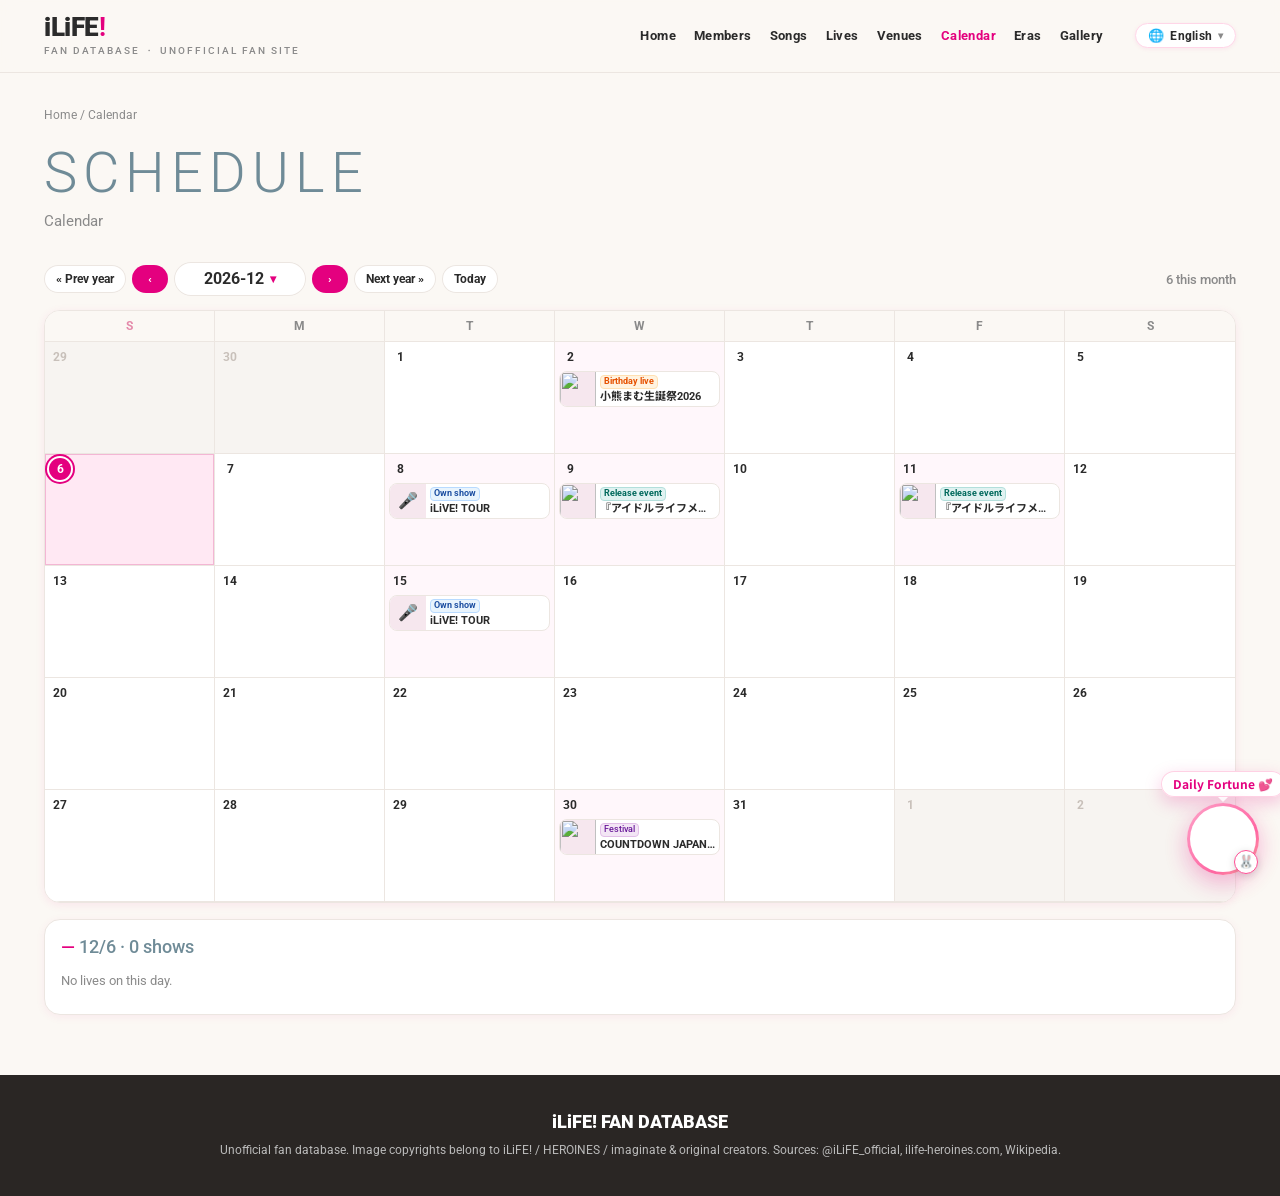
==== calendar.html @ 8546ffe9 "docs(053): 补 10 月下旬公演时间并暂存官方图 依据 @iLiFE_official 与主办方帖、TicketDive 售票页，把札幌巡演改成 iLiVE! TOUR SAPPORO（13" ====
<!doctype html><html lang=zh-Hans><meta charset=utf-8><meta name=viewport content='width=device-width'><title>iLiFE! 应援资料库</title><link rel=stylesheet href="style.css?v=d113d8d9"><body data-page=calendar><header></header><main id=main>加载中…</main><script src="app.js?v=d113d8d9"></script>
---- style.css ----
@import url('https://fonts.googleapis.com/css2?family=Zen+Maru+Gothic:wght@400;500;700;900&family=Roboto:wght@300;400;700;900&family=Noto+Sans+SC:wght@400;500;700&display=swap');
:root{--pink:#e4007f;--ink:#2b2b2b;--sub:#8a8a8a;--line:#ece6e1;--bg:#fbf8f4;--ph:#f6e7ee}
*{box-sizing:border-box}body{margin:0;background:var(--bg);color:var(--ink);font-family:Roboto,"Noto Sans SC","PingFang SC",sans-serif;font-size:15px;line-height:1.7}
a{color:inherit;text-decoration:none}a:hover{color:var(--pink)}
header{position:sticky;top:0;z-index:50;background:rgba(251,248,244,.92);backdrop-filter:blur(8px);border-bottom:1px solid var(--line)}
.hd{max-width:1240px;margin:auto;display:flex;align-items:center;gap:24px;padding:14px 24px}
.logo{font:900 26px/1 Roboto;letter-spacing:-.5px}.logo b{color:var(--pink)}.logo small{display:block;font:500 10px Roboto;letter-spacing:2px;color:var(--sub);margin-top:4px}
nav{display:flex;gap:18px;margin-left:auto;align-items:center;flex-wrap:wrap}nav a{font:700 13px Roboto,"Zen Maru Gothic","Noto Sans SC","PingFang SC",sans-serif;letter-spacing:.03em;color:var(--ink);line-height:1.2;transition:color .15s ease}nav a span{display:none}
nav a.on{color:var(--pink)}#burger{display:none;margin-left:auto;background:none;border:0;font-size:24px;color:var(--ink)}
.lang-dd{position:relative;flex:none;display:inline-block;user-select:none;margin-left:8px}
.lang-dd-btn{display:inline-flex;align-items:center;gap:6px;background:#fff;border:1px solid #ffd6e8;border-radius:999px;padding:5px 12px;font:700 12px Roboto,"Zen Maru Gothic",sans-serif;color:var(--ink);cursor:pointer;line-height:1;margin:0;box-shadow:0 1px 4px rgba(228,0,127,.08);transition:all .2s cubic-bezier(.34,1.56,.64,1)}
.lang-dd-btn:hover,.lang-dd.open .lang-dd-btn{border-color:var(--pink);color:var(--pink);background:#fff0f6;box-shadow:0 2px 8px rgba(228,0,127,.16)}
.lang-dd-globe{font-size:13px;line-height:1}
.lang-dd-cur{letter-spacing:.02em}
.lang-dd-arrow{font-size:10px;color:var(--sub);transition:transform .2s ease;display:inline-block}
.lang-dd.open .lang-dd-arrow{transform:rotate(180deg);color:var(--pink)}
.lang-dd-menu{position:absolute;top:calc(100% + 6px);right:0;min-width:140px;background:#fff;border:1px solid #ffd6e8;border-radius:14px;padding:5px;box-shadow:0 8px 24px rgba(228,0,127,.14),0 2px 6px rgba(0,0,0,.04);z-index:100;display:none;flex-direction:column;gap:2px}
.lang-dd.open .lang-dd-menu{display:flex;animation:ddSlideIn .18s cubic-bezier(.34,1.56,.64,1) forwards}
@keyframes ddSlideIn{from{opacity:0;transform:translateY(-4px) scale(.96)}to{opacity:1;transform:translateY(0) scale(1)}}
.lang-dd-item{display:flex;align-items:center;gap:8px;width:100%;padding:8px 10px;border:0;background:none;border-radius:9px;color:var(--ink);font:500 12.5px Roboto,"Zen Maru Gothic",sans-serif;cursor:pointer;margin:0;text-align:left;line-height:1.2;transition:all .15s ease}
.lang-dd-item:hover{background:#fff0f6;color:var(--pink)}
.lang-dd-item.on{background:#ffe6f2;color:var(--pink);font-weight:700}
.lang-dd-flag{font-size:14px;line-height:1}
.lang-dd-name{flex:1}
.lang-dd-check{font-size:11px;color:var(--pink);opacity:0;font-weight:900}
.lang-dd-item.on .lang-dd-check{opacity:1}
.pill,button{display:inline-block;border:0;border-radius:999px;background:var(--pink);color:#fff;padding:7px 18px;font:700 12px Roboto,"Noto Sans SC";cursor:pointer;margin:3px}
.pill.off,button.off{background:#fff;color:var(--ink);box-shadow:inset 0 0 0 1px var(--line)}
main{max-width:1240px;margin:auto;padding:24px 24px 60px}
.crumb{font-size:12px;color:var(--sub);margin:8px 0 18px}
h1.ttl{font:300 56px/1.1 Roboto;letter-spacing:6px;color:#6f8b97;margin:10px 0 4px;text-transform:uppercase}h1.ttl+p.sub{margin:0 0 28px;color:var(--sub)}
h2{font:500 26px Roboto,"Noto Sans SC";color:#6f8b97;margin:44px 0 16px}h2:before{content:"— ";color:var(--pink)}
h3{font-size:17px;margin:26px 0 10px}h4{margin:18px 0 8px;font-size:15px}
.hero{position:relative;overflow:hidden;border-radius:4px;margin:-24px -24px 0}.hero .bg{position:absolute;inset:-40px;background-size:cover;background-position:center;filter:blur(28px) brightness(1.05);opacity:.8}
.hero img{position:relative;display:block;max-height:640px;width:auto;max-width:100%;margin:auto;cursor:zoom-in}
.stats{display:grid;grid-template-columns:repeat(4,1fr);gap:16px;margin-top:28px}.stat{background:#fff;border:1px solid var(--line);padding:18px;text-align:center}.stat b{display:block;font:300 36px Roboto;color:var(--pink)}
.mgrid{display:grid;grid-template-columns:repeat(4,1fr);gap:40px 28px}.mcard .ph{background:var(--ph);overflow:hidden}.mcard .ph img{display:block;width:100%;height:auto;transition:transform .4s}.mcard:hover img{transform:scale(1.04)}
.mcard .bar{height:4px}.mcard .nm{margin-top:10px;font-weight:700;font-size:16px}.mcard .kn{font-size:12px;color:var(--sub)}
.mcard.ex .ph{filter:grayscale(.3)}
.dot{display:inline-block;width:11px;height:11px;border-radius:50%;margin-right:7px;vertical-align:1px;box-shadow:0 0 0 1px #0002}
.box{background:#fff;border:1px solid var(--line);padding:6px 22px;margin:18px 0}
.box.tbl-wrap{overflow-x:auto;-webkit-overflow-scrolling:touch;padding:6px 16px}
.box.tbl-wrap table th,.box.tbl-wrap table td{white-space:nowrap}
.box.tbl-wrap table td.title-cell{white-space:normal;min-width:180px;max-width:380px}
.sub-note{font-size:11px;color:var(--sub);margin-top:2px;white-space:normal;font-weight:400;overflow-wrap:anywhere}
.live-tag{display:inline-block;padding:1px 6px;border-radius:4px;font-size:11px;background:#f3f3f3;color:#555;border:1px solid var(--line);vertical-align:middle;font-style:normal;font-weight:500}
.live-tag.oneman{background:var(--ph);color:var(--pink);border-color:#ffccd5;font-weight:700}
.live-tag.sponsor{background:#e8f4fd;color:#1e50a2;border-color:#b8daff;font-weight:700}
.live-tag.bday{background:#fff3e0;color:#e65100;border-color:#ffe0b2;font-weight:700}
.live-tag.fes{background:#f3e5f5;color:#6a1b9a;border-color:#e1bee7}
.live-tag.release{background:#e0f2f1;color:#00695c;border-color:#b2dfdb;font-weight:700}
table{width:100%;border-collapse:collapse}td,th{border-bottom:1px solid var(--line);padding:11px 8px;text-align:left;font-size:14px}th{font-size:12px;color:var(--sub);font-weight:500}tr:last-child td{border:0}
td.d{font-family:Roboto;color:var(--sub);white-space:nowrap;width:120px}
dl.info{display:grid;grid-template-columns:140px 1fr;margin:0}dl.info dt,dl.info dd{margin:0;padding:10px 0;border-bottom:1px solid var(--line);font-size:14px}dl.info dt{color:var(--sub)}
.gal{display:grid;grid-template-columns:repeat(auto-fill,minmax(190px,1fr));gap:14px}.gi{background:#fff}.gi .ph{background:var(--ph) center/40px no-repeat;overflow:hidden;cursor:zoom-in}
.gi img{display:block;width:100%;height:auto}.gi small{display:block;padding:6px 8px 0;font-size:11px;color:var(--sub);line-height:1.5}.gi .tx{padding:2px 8px 8px;font-size:12px;height:3.2em;overflow:hidden}
.filters{margin:6px 0}.filters .lb{font-size:12px;color:var(--sub);margin-right:6px}
.eranav{display:flex;gap:6px;flex-wrap:wrap}.era{border-left:4px solid var(--pink);padding-left:16px;margin-top:50px}.lineup a{display:inline-block;margin:3px 10px 3px 0;font-size:13px}
#lb{position:fixed;inset:0;background:rgba(20,16,18,.92);display:none;z-index:99;align-items:center;justify-content:center;flex-direction:column}#lb.on{display:flex}#lb img{max-width:92vw;max-height:82vh}#lb p{color:#ddd;font-size:13px;margin:10px}#lb p a{color:#ff8cc6}#lb .x{position:absolute;top:14px;right:22px;font-size:30px;color:#fff;cursor:pointer}#lb .pv,#lb .nx{position:absolute;top:50%;font-size:44px;color:#fff;cursor:pointer;padding:20px;user-select:none}#lb .pv{left:6px}#lb .nx{right:6px}
footer{background:#2a2624;color:#bbb;font-size:12px;padding:36px 24px;text-align:center}footer b{color:#fff;font:900 18px Roboto;display:block;margin-bottom:8px}
@media(max-width:760px){.hd{padding:10px 16px;gap:8px}#burger{display:block;margin:0;padding:4px 6px;background:none;color:var(--ink);font-size:22px;line-height:1}.lang-dd{margin-left:auto}nav{display:none;position:absolute;top:100%;left:0;right:0;background:var(--bg);flex-direction:column;padding:12px 24px;border-bottom:1px solid var(--line);gap:10px}nav.open{display:flex}nav a{font-size:14px;padding:4px 0}nav a span{display:none}
.mgrid{grid-template-columns:repeat(2,1fr);gap:24px 14px}.stats{grid-template-columns:repeat(2,1fr)}.gal{grid-template-columns:repeat(2,1fr);gap:8px}h1.ttl{font-size:36px;letter-spacing:3px}dl.info{grid-template-columns:100px 1fr}main{padding:16px}.hero{margin:-16px -16px 0}}

.tlwrap{overflow-x:auto;background:#fff;border:1px solid var(--line);-webkit-overflow-scrolling:touch}.tl{min-width:1100px;position:relative}
.tr{display:flex;height:26px;align-items:center}.tr:nth-child(even):not(.th){background:#fcf9f7}.tn{flex:0 0 150px;position:sticky;left:0;z-index:3;background:inherit;background-color:#fff;padding:0 10px;font-size:13px;white-space:nowrap;overflow:hidden;height:100%;display:flex;align-items:center;border-right:1px solid var(--line)}.tn em{font-style:normal;font-size:10px;color:var(--sub);margin-left:5px;border:1px solid var(--line);border-radius:8px;padding:0 5px}
.tt{position:relative;flex:1;height:100%}.tt i{position:absolute;top:0;bottom:0;width:0}.yl{border-left:1px solid #e6dfd9}.el{border-left:1px dotted #e9b7d1}.ml{border-left:1px dashed var(--pink);opacity:.45}.today{border-left:2px solid #e8382f}
.th{height:40px;border-bottom:1px solid var(--line)}.th b{position:absolute;bottom:4px;font:700 12px Roboto;transform:translateX(4px)}.th .mk{position:absolute;top:3px;font-size:10px;color:var(--pink);white-space:nowrap;transform:translateX(-50%);max-width:140px;overflow:hidden;text-overflow:ellipsis}
.th.erarow{height:24px}.eb{position:absolute;top:4px;height:16px;font:700 10px/16px Roboto;text-align:center;color:#6f8b97;background:#eef3f5;border-right:1px solid #fff;overflow:hidden}.eb:nth-child(even){background:#f8eef3}
.seg{position:absolute;top:6px;height:14px;border-radius:7px;box-shadow:inset 0 0 0 1px #0001;transition:transform .15s}.seg:hover{transform:scaleY(1.35)}.seg.light{box-shadow:inset 0 0 0 1.5px #9a9a9a}
.seg.n{background:repeating-linear-gradient(45deg,#bbb 0 4px,#d9d9d9 4px 8px)}.seg.s{background:#fff;box-shadow:inset 0 0 0 2px #b9a3ad;border:0}
.legend{display:flex;flex-wrap:wrap;gap:16px;font-size:12px;color:var(--sub);margin-top:12px}.sw{display:inline-block;width:22px;height:10px;border-radius:5px;vertical-align:-1px;margin-right:6px}.sw.r{background:linear-gradient(90deg,#e60033,#1e50a2,#3eb370)}.sw.n{background:repeating-linear-gradient(45deg,#bbb 0 4px,#d9d9d9 4px 8px)}.sw.s{box-shadow:inset 0 0 0 2px #b9a3ad}.sw.mkl{width:0;height:12px;border-left:1px dashed var(--pink);border-radius:0}.sw.tdl{width:0;height:12px;border-left:2px solid #e8382f;border-radius:0}
#tip{position:absolute;display:none;z-index:60;background:#fff;border:1px solid var(--line);box-shadow:0 6px 24px #0002;padding:8px;gap:10px;font-size:12px;width:240px;pointer-events:none}#tip img{width:72px;height:96px;object-fit:cover;background:var(--ph)}
@media(max-width:760px){.tn{flex-basis:96px;font-size:11px;padding:0 6px}.tl{min-width:900px}}

#cur{position:absolute;top:0;bottom:0;width:0;border-left:2px solid var(--ink);z-index:5;pointer-events:none}
#cur .hl{position:absolute;top:2px;left:0;transform:translateX(-50%);background:var(--ink);color:#fff;font:700 11px/1.3 Roboto;padding:4px 10px;border-radius:999px;white-space:nowrap;pointer-events:auto;cursor:ew-resize;touch-action:none;text-align:center;box-shadow:0 2px 8px #0003}
#cur .hl small{display:block;font:400 10px "Noto Sans SC";opacity:.8}#cur.drag .hl{background:var(--pink)}
.tr.th .tt{cursor:pointer}.tag{font-style:normal;font-size:10px;font-weight:400;color:var(--sub);margin-left:6px;border:1px solid var(--line);border-radius:8px;padding:0 6px}
#onpanel .mcard{transition:opacity .2s}

#stk{position:sticky;top:61px;z-index:40;background:rgba(251,248,244,.97);backdrop-filter:blur(6px);border:1px solid var(--line);padding:8px 14px 10px;margin:0 0 18px;box-shadow:0 6px 18px #0000000d}
.stkhd{display:flex;align-items:center;gap:10px}#onh{font:500 15px Roboto,"Noto Sans SC";color:#6f8b97}#onh span{color:var(--pink);font-weight:700}#onh a{color:var(--pink)}.stkhd .sm{margin-left:auto;padding:3px 12px;font-size:11px}
#stk.min #stkb{display:none}
#sl{padding:34px 10px 2px}.sltrack{position:relative;height:8px;border-radius:4px;background:#eee;cursor:pointer;touch-action:none}.sle{position:absolute;top:0;bottom:0}.sle:first-child{border-radius:4px 0 0 4px}
.sly{position:absolute;top:11px;font:700 10px Roboto;color:var(--sub);transform:translateX(-50%)}.sly:before{content:"";position:absolute;left:50%;top:-11px;height:8px;border-left:1px solid #fff}
#slh{position:absolute;top:50%;width:18px;height:18px;margin:-9px 0 0 -9px;border-radius:50%;background:#fff;box-shadow:0 0 0 3px var(--ink),0 2px 6px #0004;cursor:ew-resize;touch-action:none;z-index:2}#slh.drag{box-shadow:0 0 0 3px var(--pink),0 2px 6px #0004}
#slh span{position:absolute;bottom:24px;left:50%;transform:translateX(-50%);background:var(--ink);color:#fff;font:700 11px/1.25 Roboto;padding:3px 9px;border-radius:999px;white-space:nowrap;text-align:center;pointer-events:none}#slh span small{display:block;font:400 9px "Noto Sans SC";opacity:.85}#slh.drag span{background:var(--pink)}
.eps{margin:16px 0 6px;white-space:nowrap;overflow-x:auto;scrollbar-width:thin}.eps button{padding:4px 11px;font-size:11px}
#onpanel{display:flex;gap:10px;overflow-x:auto;padding-bottom:4px;scrollbar-width:thin}.sc{flex:0 0 92px;position:relative}.sc .ph{background:var(--ph);overflow:hidden}.sc img{display:block;width:100%;height:auto}.sc .bar{height:3px}.sc .nm{font-size:11px;font-weight:700;margin-top:3px;white-space:nowrap;overflow:hidden;text-overflow:ellipsis}.sc .tag{position:absolute;top:4px;left:4px;background:#fffd;margin:0}
@media(max-width:760px){#stk{top:57px;padding:6px 10px 8px;margin:0 -6px 14px}.sc{flex-basis:64px}.sc .nm{font-size:10px}#sl{padding-top:30px}.eps{margin:12px 0 4px}#onh{font-size:13px}}

.stkhd .sm{white-space:nowrap;flex:none}#onh{min-width:0}@media(max-width:760px){#onh{font-size:12px;line-height:1.35}}
@media(max-width:760px){#sl{padding-top:40px}}
.colctl{display:flex;flex-wrap:wrap;align-items:center;gap:4px}.colctl button{min-width:30px;padding:3px 9px;font-size:12px}
body.cols-on .mgrid,body.cols-on .gal{grid-template-columns:repeat(var(--cols),1fr)!important}
body.cols-on.cols-tight .gal{gap:6px}
.stkhd{display:flex;align-items:center;gap:8px;flex-wrap:wrap}.stkhd .colctl.pnl{margin:0 0 0 auto}
body.pcols-on #onpanel{display:grid;grid-template-columns:repeat(var(--pcols),minmax(0,1fr));overflow:visible;max-height:none}body.pcols-on .sc{flex:none}

@media(max-width:760px){.colctl button{min-width:26px;padding:2px 7px}}

.stkhd .colctl.pnl{margin-bottom:8px}#sl{margin-top:6px}

/* row-first uniform slots: slot ratio = tallest image in grid; images contained, never cropped */
.gal,.mgrid,#onpanel{--sr:1.333}
.gi .ph,.mcard .ph,.sc .ph{aspect-ratio:1/var(--sr);background:#fbf3f7;display:flex;align-items:center;justify-content:center}
.gi .ph img,.mcard .ph img,.sc .ph img{width:100%!important;height:100%!important;object-fit:contain;aspect-ratio:auto!important}
.mcard:hover img{transform:none}
body.pcols-on #onpanel{display:grid;grid-template-columns:repeat(var(--pcols),minmax(0,1fr));overflow:visible}body.pcols-on .sc{flex:none}
#onpanel.unstuck{margin:0 0 16px;padding:10px;background:#fff;border:1px solid var(--line)}
.hero img{height:auto;width:auto;max-height:640px;object-fit:contain;aspect-ratio:auto!important}

.src{font-size:11px;margin-left:4px;color:var(--pink)}.unk{color:var(--sub);font-size:12px}dl.info .dot{display:inline-block;width:10px;height:10px;border-radius:50%;margin-right:4px;vertical-align:middle}
/* songs grid & detail */
body[data-page=songs] h1.ttl,body[data-page=lives] h1.ttl{font:900 34px/1 Roboto;margin:6px 0 2px;color:var(--pink);letter-spacing:normal}
body[data-page=songs] .sub,body[data-page=lives] .sub{color:var(--sub);margin:0 0 6px;font-size:13px}
body[data-page=songs] .filters,body[data-page=lives] .filters{margin:8px 0 16px}
body[data-page=songs] .filters button,body[data-page=lives] .filters button{padding:5px 12px;font-size:12px}

.grid{display:grid;grid-template-columns:repeat(auto-fill,minmax(190px,1fr));gap:14px}
.card{background:#fff;border-radius:16px;overflow:hidden;box-shadow:0 2px 10px #e4007f14;cursor:pointer;transition:.15s;display:flex;flex-direction:column;color:inherit}
.card:hover{transform:translateY(-3px);box-shadow:0 6px 18px #e4007f2a}
.cv{height:150px;background:var(--ph);display:flex;align-items:center;justify-content:center;position:relative}
body[data-page=songs] .cv{height:auto;aspect-ratio:1/1}
body[data-page=songs] .cv img{width:100%;height:100%;object-fit:cover}
.cv img{max-width:100%;max-height:100%;object-fit:contain}
.cv img.vtimg{width:100%;height:100%;object-fit:cover}
.badge{position:absolute;right:8px;top:8px;background:var(--pink);color:#fff;font-size:11px;font-weight:700;border-radius:999px;padding:1px 8px}
.bd{padding:10px 12px;height:96px;overflow:hidden}
.bd b{display:block;font-size:14px;line-height:1.35;white-space:nowrap;overflow:hidden;text-overflow:ellipsis}
.bd .k{font-size:11px;color:var(--sub);white-space:nowrap;overflow:hidden;text-overflow:ellipsis}
.bd .m{font-size:11px;color:#6f8b97;margin-top:4px;white-space:nowrap;overflow:hidden;text-overflow:ellipsis}
.noimg{font-size:30px;color:#e9b7cf}
.songph{width:100%;height:100%;display:flex;flex-direction:column;align-items:center;justify-content:center;gap:6px;padding:14px;text-align:center;background:linear-gradient(135deg,#ffd9ec 0%,#ffa9d6 55%,#ff8bc6 100%);color:#fff}
.songph b{font-size:15px;line-height:1.35;letter-spacing:.3px;text-shadow:0 1px 3px #d6006e4d}
.songph small{font-size:10px;letter-spacing:.5px;opacity:.9}


.back{display:inline-block;margin-bottom:12px;font-size:13px;color:var(--pink)}
.back:hover{text-decoration:underline}
.dt-top{display:flex;gap:24px;align-items:flex-start;flex-wrap:wrap}
.dt-cv{width:190px;flex:none;border-radius:14px;overflow:hidden;background:var(--ph);box-shadow:0 4px 16px #e4007f26}
.dt-cv img{display:block;width:100%;height:auto}
.dt-cv .songph{aspect-ratio:1/1}
.dt-info{flex:1;min-width:240px}
@media(max-width:760px){.dt-cv{width:120px;border-radius:10px}.dt-top{gap:14px}}
.dt{max-width:980px}
.dt h2::before,.dt h3::before{display:none!important;content:none!important}
.dt h2{color:var(--ink)!important;padding:0!important;border:0!important;background:none!important;margin:0;font-size:24px;line-height:1.3}
.dt .kana{color:var(--sub);font-size:13px}
.dt .meta{display:grid;grid-template-columns:auto 1fr;gap:2px 14px;font-size:13px;margin:12px 0}
.dt .meta dt{color:var(--sub)}
.dt .meta dd{margin:0;font-weight:700}
.dt .note{font-size:13px;background:#fff;border-left:3px solid var(--pink);padding:8px 12px;border-radius:6px;margin:10px 0;overflow-wrap:anywhere;word-break:break-word}
.dt .note a{word-break:break-all}
.dt .src{font-size:12px;color:var(--pink)}
.dt .sec{font-size:15px;margin:22px 0 10px;border-bottom:2px dashed #f3c6dc;padding-bottom:4px}
.cos{background:#fff;border-radius:14px;padding:12px;margin-bottom:12px;box-shadow:0 2px 8px #e4007f12}
.cos-hd{display:flex;gap:8px;align-items:center;flex-wrap:wrap;margin-bottom:8px}
.cos-hd .tag{margin:0}
.cos-hd small{color:var(--sub);font-size:12px}
.cos-note{font-size:12px;color:var(--sub);margin:0 0 8px;overflow-wrap:anywhere}
.vidlist{display:grid;gap:8px}
.vid{display:grid;grid-template-columns:132px 1fr;gap:10px;align-items:center;background:#fff;border-radius:12px;padding:8px;box-shadow:0 2px 8px #e4007f12;color:inherit;transition:.15s}
.vid:hover{box-shadow:0 4px 14px #e4007f2e;transform:translateY(-1px)}
.vt{display:block;aspect-ratio:16/9;border-radius:8px;overflow:hidden;background:var(--ph)}
.vt img{display:block;width:100%;height:100%;object-fit:cover}
.vb{display:flex;flex-direction:column;gap:2px;min-width:0}
.vidpane[hidden]{display:none}
.nonote{font-size:12px;color:var(--sub);margin:6px 0 8px}
.vb .tag{margin-left:6px;background:var(--ph);color:var(--pink);font-size:10px;font-weight:700;padding:0 6px;border-radius:999px;vertical-align:1px;font-style:normal}
.vb b{font-size:11px;font-weight:700;color:var(--pink)}
.vtl{font-size:13px;font-weight:700;line-height:1.35;display:-webkit-box;-webkit-line-clamp:2;-webkit-box-orient:vertical;overflow:hidden}
.vdt{font-size:11px;color:var(--sub)}
.photos{display:grid;grid-template-columns:repeat(auto-fill,minmax(220px,1fr));gap:8px}
.photos .ph{display:flex;align-items:center;justify-content:center;background:var(--ph);border-radius:10px;aspect-ratio:1;overflow:hidden;cursor:zoom-in}
.photos .ph img{max-width:100%;max-height:100%;width:auto;height:auto;object-fit:contain}
.photos.wide .ph{aspect-ratio:16/9}
.none{color:var(--sub);font-size:13px}
body.cols-on .photos{grid-template-columns:repeat(var(--cols),1fr)!important}

.bd .tag,.dt .tag{display:inline-block;background:var(--ph);color:var(--pink);font-size:11px;font-weight:700;padding:1px 8px;border-radius:999px;margin-left:6px;vertical-align:middle;border:0}

.setlist{background:#fff;border-radius:10px;padding:12px 16px;font:13px/1.6 monospace;white-space:pre-wrap;box-shadow:0 2px 8px #e4007f12}

@media(max-width:760px){
  body[data-page=songs] h1.ttl,body[data-page=lives] h1.ttl{font-size:26px}
  .grid{grid-template-columns:repeat(2,minmax(0,1fr));gap:10px}
  .cv{height:110px}
  .photos{grid-template-columns:1fr 1fr}
  .vid{grid-template-columns:104px 1fr;gap:8px}
  .vtl{font-size:12px}
}

/* SCHEDULE month grid */
.calbar{display:flex;align-items:center;gap:10px 14px;flex-wrap:wrap;margin:0 0 14px}
.calnavs{display:flex;align-items:center;gap:6px;flex-wrap:wrap}
.calbar .pill{margin:0;min-width:36px;text-align:center;padding:7px 12px;white-space:nowrap}
.calbar .ynav.dis{opacity:.38;cursor:default;pointer-events:none}
.calmeta{margin-left:auto;font:500 13px Roboto,"Noto Sans SC";color:var(--sub)}
.ym{position:relative;display:inline-flex;align-items:center;justify-content:center;gap:6px;min-width:132px;height:34px;padding:0 14px;border-radius:999px;background:#fff;box-shadow:inset 0 0 0 1px var(--line);font:700 16px/1 Roboto,"Noto Sans SC";color:var(--ink);cursor:pointer}
.ym span{pointer-events:none}
.ym i{pointer-events:none;color:var(--pink);font-style:normal;font-size:12px}
.ym input{position:absolute;inset:0;width:100%;height:100%;margin:0;opacity:0;cursor:pointer;border:0;padding:0;font-size:16px}
.ym input::-webkit-calendar-picker-indicator{position:absolute;inset:0;width:100%;height:100%;margin:0;padding:0;cursor:pointer;background:transparent}
.ym:focus-within{box-shadow:inset 0 0 0 2px var(--pink)}
.cal{display:grid;grid-template-columns:repeat(7,minmax(0,1fr));background:#fff;border:1px solid var(--line);border-radius:16px;overflow:hidden;box-shadow:0 2px 10px #e4007f14}
.cal .wd{min-height:0;text-align:center;padding:8px 0;font:700 12px Roboto,"Noto Sans SC";color:var(--sub);background:#fbf8f4;border-bottom:1px solid var(--line);border-right:1px solid var(--line)}
.cal .wd:nth-child(7n){border-right:0}
.cal .wd.sun{color:#e48aaa}
.cal .day{min-width:0;height:112px;padding:4px;display:flex;flex-direction:column;gap:3px;border-bottom:1px solid var(--line);border-right:1px solid var(--line);background:#fff;cursor:pointer;overflow:hidden}
.cal .day:nth-child(7n){border-right:0}
.cal .day.out{background:#f7f4f1;cursor:default}
.cal .day.out .dn{color:#c8c0ba}
.cal .day.ev{background:#fff7fb}
.cal .day.sel{background:#ffe8f3;box-shadow:inset 0 0 0 1px #f3b6d4}
.cal .dn{flex:none;width:22px;height:22px;display:inline-flex;align-items:center;justify-content:center;border-radius:50%;font:700 12px/1 Roboto;color:var(--ink)}
.cal .day.is-today .dn{background:var(--pink);color:#fff}
.cal .day.sel:not(.is-today) .dn{box-shadow:0 0 0 2px var(--pink)}
.cal .day.sel.is-today .dn{box-shadow:0 0 0 2px #fff,0 0 0 4px var(--pink)}
.cal .day:focus{outline:2px solid var(--pink);outline-offset:-2px}
.cevs{display:flex;flex-direction:column;gap:3px;min-width:0}
.cdots{display:none}
.cev{display:flex;align-items:center;gap:4px;height:36px;min-width:0;border-radius:8px;background:#fff;border:1px solid var(--line);overflow:hidden;color:inherit}
.cev:hover{color:inherit;border-color:#f3b6d4}
.cev:hover b{color:var(--pink)}
.cth{width:36px;height:36px;flex:none;background:var(--ph);display:flex;align-items:center;justify-content:center;overflow:hidden}
.cth img{width:100%;height:100%;object-fit:cover;display:block}
.cth .cph{font-size:16px;color:#e9b7cf;line-height:1}
.ct{min-width:0;flex:1;display:flex;flex-direction:column;justify-content:center;gap:1px;padding-right:4px}
.ct .live-tag{font-size:9px;line-height:1.3;padding:0 3px;max-width:100%;overflow:hidden;text-overflow:ellipsis;white-space:nowrap;align-self:flex-start}
.ct b{display:block;min-width:0;font-size:11px;font-weight:700;line-height:1.25;color:var(--ink);white-space:nowrap;overflow:hidden;text-overflow:ellipsis}
.cal .cmore{display:flex;align-items:center;height:36px;margin:0;padding:0 8px;border-radius:8px;background:#fff;color:var(--pink);box-shadow:inset 0 0 0 1px var(--line);font:700 12px Roboto}
.agenda{margin-top:16px;background:#fff;border:1px solid var(--line);border-radius:16px;padding:2px 16px 8px;box-shadow:0 2px 10px #e4007f10;scroll-margin-top:76px}
.agenda h2{font-size:18px;margin:14px 0 8px}
.arow{display:flex;gap:12px;align-items:center;padding:10px 0;border-top:1px solid var(--line);color:inherit}
.arow:hover{color:inherit}
.arow:hover b{color:var(--pink)}
.ath{width:56px;height:56px;flex:none;border-radius:10px;overflow:hidden;background:var(--ph);display:flex;align-items:center;justify-content:center}
.ath img{width:100%;height:100%;object-fit:cover;display:block}
.ath .cph{font-size:22px;color:#e9b7cf}
.at{min-width:0;flex:1}
.aline{display:flex;align-items:center;gap:6px;min-width:0}
.aline .live-tag{flex:none}
.aline b{min-width:0;font-size:15px;white-space:nowrap;overflow:hidden;text-overflow:ellipsis}
.arow small{display:block;margin-top:2px;color:var(--sub);font-size:12px;white-space:nowrap;overflow:hidden;text-overflow:ellipsis}
@media(max-width:760px){
 .calmeta{margin-left:0}
 .calbar .ynav{padding:6px 10px}
 .cal .day{height:62px;padding:3px 2px;gap:2px;cursor:pointer}
 .cal .dn{width:20px;height:20px;font-size:11px}
 .cal .day.sel.is-today .dn{box-shadow:0 0 0 1px #fff,0 0 0 3px var(--pink)}
 .cevs{display:none}
 .cdots{display:flex;align-items:center;gap:2px;min-width:0;flex-wrap:wrap}
 .mi{position:relative;width:16px;height:16px;flex:none;border-radius:3px;overflow:visible;background:var(--ph);display:inline-flex;align-items:center;justify-content:center;color:inherit}
 .mi:before{content:"";position:absolute;inset:-6px}
 .mi img{width:16px;height:16px;border-radius:3px;object-fit:cover;display:block}
 .mi.dot{border-radius:50%;background:#b9a3ad}
 .mi.dot.oneman{background:var(--pink)}
 .mi.dot.sponsor{background:#1e50a2}
 .mi.dot.bday{background:#e65100}
 .mi.dot.fes{background:#6a1b9a}
 .mi.dot.release{background:#00695c}
 .ccnt{font:700 10px Roboto;color:var(--sub);line-height:1}
 .agenda{padding:2px 12px 8px}
 .aline{flex-wrap:wrap}
 .aline b{white-space:normal;display:-webkit-box;-webkit-line-clamp:2;-webkit-box-orient:vertical;overflow-wrap:break-word}
 .ath{width:48px;height:48px}
}


* VENUE footprint map */
body[data-page=venues] main{padding-top:12px;padding-bottom:28px}
body[data-page=venues] h1.ttl{font:900 30px/1 Roboto;margin:0 0 2px;color:var(--pink);letter-spacing:normal}
body[data-page=venues] .sub{color:var(--sub);margin:0 0 8px;font-size:13px}
.vlayout{display:grid;grid-template-columns:minmax(0,1.5fr) minmax(260px,360px);gap:18px;align-items:start}
.vmap-card,.vpanel{min-width:0}
.vmap-card{background:linear-gradient(180deg,#fff 0%,#fff7f8 70%,#fff 100%);border:1px solid #f3e4ea;border-radius:24px;padding:14px 14px 8px;box-shadow:0 10px 32px #e4007f0e}
.vmap-hd{display:flex;align-items:baseline;gap:10px;padding:2px 8px 0}
.vmap-hd b{font:700 12px "Noto Sans SC";letter-spacing:.18em;color:var(--pink)}
.vmap-hd span{font-size:12px;color:var(--sub)}
.vsvg{display:block;width:min(100%,calc((100dvh - 300px) * var(--ar,.96)));max-width:100%;max-height:calc(100dvh - 300px);height:auto;margin:0 auto}
.vsea{fill:#fff8f7}
.vland{fill:#f4e6d4;stroke:#ead9c6;stroke-width:1;vector-effect:non-scaling-stroke}
.vstem{fill:none;stroke:#e7b4c8;stroke-width:1;vector-effect:non-scaling-stroke}
.vanchor{fill:#e4007f;opacity:.8}
.vpin .hit{fill:transparent}
.vpin .ring{fill:none;stroke:#e4007f;stroke-width:1.6;opacity:0;vector-effect:non-scaling-stroke}
.vpin .core{fill:#e4007f;stroke:#fff;stroke-width:1.6;vector-effect:non-scaling-stroke}
.vpin .vnum{fill:#fff;font:700 11px Roboto,sans-serif;text-anchor:middle;dominant-baseline:central;pointer-events:none}
.vpin.is-on .core{fill:#fff;stroke:#e4007f;stroke-width:2.4}
.vpin.is-on .vnum{fill:#e4007f}
.vpin.is-on .ring,.vpin.is-hot .ring,.vpin:focus-visible .ring{opacity:1}
.vpin.is-dim,.vlab.is-dim,.oki-link.is-dim{opacity:.38}
.vlab text{font:600 12px "Noto Sans SC","PingFang SC",sans-serif;fill:#5c534e}
.vlab.is-on text,.vlab.is-hot text{fill:#e4007f;font-weight:700}
.vtip-t{font:600 12px "Noto Sans SC",Roboto,sans-serif;fill:#5c534e}
#vtip{pointer-events:none}
.oki-box{fill:#fffdfb;stroke:#f0dde6;stroke-width:1}
.oki-link.is-on .oki-box{stroke:#e4007f;stroke-width:1.6}
.oki-t{font:600 11px "Noto Sans SC",sans-serif;fill:#c48aa6}
.oki-link.is-on .oki-t{fill:#e4007f}
.vnote{margin:0 8px 8px;font-size:11px;line-height:1.65;color:var(--sub)}
.vpanel{position:sticky;top:72px;max-height:calc(100vh - 88px);overflow:auto;background:#fff;border:1px solid var(--line);border-radius:24px;padding:14px 12px 12px;box-shadow:0 8px 24px #e4007f0c;scrollbar-width:thin;scroll-margin-top:72px}
.vpanel h2{margin:0 4px 2px;padding:0;font:700 18px/1.35 "Noto Sans SC",Roboto;color:var(--ink);overflow-wrap:anywhere}
.vpanel h2:before{content:none}
.vph{margin:0 4px 8px;font-size:12px;color:var(--sub);line-height:1.6}
.vsearch{display:block;width:100%;box-sizing:border-box;margin:0 0 8px;border:1px solid var(--line);background:#fbf8f4;border-radius:999px;padding:8px 14px;font:16px/1.4 "Noto Sans SC",Roboto,sans-serif;color:inherit}
.vsearch:focus{outline:none;border-color:#f3b6d4;box-shadow:0 0 0 3px #e4007f14}
.vsearch[hidden]{display:none}
a.vrow{position:relative;display:flex;align-items:center;gap:8px;width:100%;text-align:left;background:transparent;color:inherit;border-radius:12px;padding:7px 8px;margin:1px 0;overflow:hidden}
a.vrow:before{content:"";position:absolute;left:0;top:0;bottom:0;width:var(--w,0%);background:#fff1f6;border-radius:12px;z-index:0}
a.vrow>*{position:relative;z-index:1}
a.vrow:hover{color:inherit;background:#fff7fa}
a.vrow:hover .vn{color:var(--pink)}
a.vrow.on{background:#fde8f2;color:var(--pink)}
a.vrow.on .vc{color:var(--pink)}
.vdot{width:8px;height:8px;border-radius:50%;background:var(--pink);box-shadow:0 0 0 3px #e4007f14;flex:none}
a.vrow.offmap .vdot{background:transparent;box-shadow:inset 0 0 0 1.5px #e7b4c8}
a.vrow.offmap:before{display:none}
.vn{min-width:0;overflow:hidden;text-overflow:ellipsis;white-space:nowrap;font-weight:500}
.vs{flex:none;font-size:11px;color:var(--sub)}
.vc{margin-left:auto;font:600 12px Roboto;color:var(--sub);flex:none}
.vsec{margin:12px 8px 4px;font-size:11px;letter-spacing:.14em;color:#c48aa6}
a.vback{display:inline-block;margin:0 4px 6px;color:var(--pink);font-size:12px;font-weight:700}
a.vlive{display:grid;grid-template-columns:92px minmax(0,1fr);gap:2px 8px;align-items:start;padding:8px 6px;border-radius:12px;color:inherit}
a.vlive:hover{color:inherit;background:#fff7fa}
a.vlive:hover b{color:var(--pink)}
a.vlive .d{grid-row:1 / span 2;font:500 12px Roboto;color:var(--sub);padding-top:2px}
a.vlive .vt{min-width:0}
a.vlive .vt b{font-size:13px;font-weight:700;line-height:1.35}
a.vlive .meta{grid-column:2;font-size:11px;color:var(--sub)}
@media(min-width:761px){.vsearch{font-size:13px}}
@media(max-width:760px){
  body[data-page=venues] h1.ttl{font-size:26px}
  .vlayout{grid-template-columns:1fr;gap:12px}
  .vpanel{position:static;max-height:none}
  .vmap-card{padding:10px 8px 6px}
  .vsvg{width:min(100%,calc(54vh * var(--ar,.96)));max-height:54vh}
}


/* iLiFE! 官方吉祥物「アイラビット」悬浮入口 */
.dmascot{position:fixed;right:24px;bottom:28px;z-index:90;width:66px;height:66px;touch-action:none;user-select:none;-webkit-user-select:none;cursor:grab}
.dmascot:active,.dmascot.is-dragging{cursor:grabbing}
.dmascot.is-dragging .dmascot-bubble{opacity:0;transform:translateX(-50%) scale(.8)}
.dmascot-ring{position:absolute;inset:-3px;border-radius:50%;background:linear-gradient(135deg,#ff94c2,#ff4d94,#ffe08a,#ff94c2);background-size:200% 200%;animation:mascotGlow 4s linear infinite;opacity:.85;box-shadow:0 8px 24px rgba(228,0,127,.35)}
@keyframes mascotGlow{0%{background-position:0% 50%}50%{background-position:100% 50%}100%{background-position:0% 50%}}
.dmascot-avatar{position:relative;width:100%;height:100%;border-radius:50%;background:#fff url('https://img.ilifefan.dpdns.org/img/FtqqCumaEAMoGDY.jpg') 50% 46%/175% no-repeat;box-shadow:inset 0 0 0 2px #fff;animation:mascotBounce 3.6s ease-in-out infinite;transform-origin:50% 85%}
@keyframes mascotBounce{0%,100%{transform:translateY(0) scale(1)}30%{transform:translateY(-5px) scale(1.02,.98)}50%{transform:translateY(0) scale(.98,1.02)}70%{transform:translateY(-2px) scale(1.01,.99)}}
.dmascot-badge{position:absolute;right:-2px;bottom:-2px;width:24px;height:24px;border-radius:50%;background:#fff;border:1.5px solid #ff4d94;display:flex;align-items:center;justify-content:center;font-size:13px;box-shadow:0 2px 8px rgba(0,0,0,.15);pointer-events:none}
.dmascot-bubble{position:absolute;bottom:calc(100% + 9px);left:50%;transform:translateX(-50%);background:#fff;padding:6px 12px;border-radius:999px;font:700 12px/1.2 "Noto Sans SC",Roboto,sans-serif;color:#e4007f;white-space:nowrap;box-shadow:0 6px 18px rgba(228,0,127,.22),inset 0 0 0 1px #ffd1e4;pointer-events:none;transition:opacity .2s,transform .2s;animation:mascotBubble 3.2s ease-in-out infinite}
.dmascot-bubble:after{content:"";position:absolute;top:100%;left:50%;margin-left:-5px;border:5px solid transparent;border-top-color:#fff}
.dmascot.on-draw .dmascot-bubble{display:none}
@keyframes mascotBubble{0%,100%{transform:translateX(-50%) translateY(0)}50%{transform:translateX(-50%) translateY(-4px)}}
.dmascot.is-pop .dmascot-avatar{animation:mascotPop .5s cubic-bezier(.17,.89,.32,1.3) both}
@keyframes mascotPop{0%{transform:scale(.7) rotate(-15deg)}50%{transform:scale(1.22) rotate(10deg)}100%{transform:scale(1) rotate(0)}}
.dmascot-sparkle{position:fixed;pointer-events:none;font-size:20px;z-index:95;animation:sparkleBurst .85s cubic-bezier(.12,.8,.32,1) forwards;margin:-10px 0 0 -10px}
@keyframes sparkleBurst{0%{opacity:1;transform:translate(0,0) scale(.3) rotate(0)}100%{opacity:0;transform:translate(var(--dx),var(--dy)) scale(1.3) rotate(var(--rot))}}

/* DRAW · 卡哇伊抽签页 (参考 Penpen Clinic 交互与架构) */
body[data-page=draw]{
  background: var(--bg);
  background-image:
    radial-gradient(ellipse 92% 52% at 50% -8%, rgba(255, 183, 213, .32), transparent 72%),
    radial-gradient(ellipse 68% 38% at 88% 104%, rgba(255, 214, 235, .28), transparent 72%);
  background-attachment: fixed;
  position: relative;
}
body[data-page=draw] main{max-width:880px;padding:16px 16px 64px}
body[data-page=draw] button:focus-visible,body[data-page=draw] a:focus-visible,.dmodal button:focus-visible,.dmodal a:focus-visible{outline:3px solid var(--pink);outline-offset:2px}

.dpage{
  font-family: 'Zen Maru Gothic', 'Hiragino Maru Gothic ProN', 'Yuanti SC', 'PingFang SC', sans-serif;
  max-width: 820px;
  margin: 0 auto;
}

/* ---------------- 头部 Hero ---------------- */
.dpage .hero{
  position: relative;
  z-index: 1;
  text-align: center;
  padding: 16px 0 24px;
}
.hero-eyebrow{
  display: inline-flex;
  align-items: center;
  gap: 8px;
  font-size: 11.5px;
  letter-spacing: .16em;
  color: var(--pink);
  background: rgba(255, 255, 255, .92);
  border: 1px solid #ffd6e8;
  padding: 6px 16px;
  border-radius: 999px;
  margin-bottom: 16px;
  backdrop-filter: blur(6px);
  font-weight: 700;
  box-shadow: 0 2px 10px rgba(228,0,127,.07);
}
.hero-title{
  display: flex;
  flex-direction: column;
  gap: 6px;
}
.hero-title .jp,.hero-title .main-ttl{
  font-size: clamp(26px, 5.8vw, 42px);
  font-weight: 900;
  letter-spacing: .02em;
  background: linear-gradient(100deg, #e4007f, #ff77af 52%, #ff4d94);
  -webkit-background-clip: text;
  background-clip: text;
  color: transparent;
  filter: drop-shadow(0 3px 10px rgba(228, 0, 127, .12));
  line-height: 1.3;
}
.hero-title .cn,.hero-title .sub-ttl{
  font-size: clamp(14px, 3.2vw, 17px);
  color: #76858f;
  font-weight: 500;
  letter-spacing: .06em;
  margin-top: 4px;
}
.hero-desc{
  margin: 14px auto 16px;
  max-width: 480px;
  font-size: 13.5px;
  color: #6f7f8b;
  line-height: 1.7;
}

/* 模式与范围切换 */
.dmode{
  display: grid;
  grid-template-columns: 1fr 1fr;
  width: min(340px, 94%);
  margin: 0 auto 12px;
  padding: 5px;
  background: #fff;
  border-radius: 999px;
  box-shadow: inset 0 0 0 1.5px #ffd6e7, 0 8px 24px rgba(228, 0, 127, .1);
}
body[data-page=draw] .dmode button,.dmodal .dmode button{
  margin: 0;
  padding: 11px 0;
  border-radius: 999px;
  background: transparent;
  color: var(--ink);
  border: none;
  font: 700 14.5px/1 'Zen Maru Gothic', sans-serif;
  letter-spacing: .04em;
  display: flex;
  align-items: center;
  justify-content: center;
  gap: 6px;
  transition: all .2s ease;
  cursor: pointer;
}
body[data-page=draw] .dmode button .dico,.dmodal .dmode button .dico{font-style:normal;font-size:16px}
body[data-page=draw] .dmode button[aria-selected="true"],.dmodal .dmode button[aria-selected="true"]{
  background: linear-gradient(135deg, #ff77af 0%, #e4007f 100%);
  color: #fff;
  box-shadow: 0 6px 18px rgba(228, 0, 127, .32);
  transform: scale(1.02);
}
.dmode-tag{
  display: inline-block;
  font-size: 10px;
  font-weight: 700;
  padding: 2px 7px;
  border-radius: 999px;
  background: #fff0f6;
  color: var(--pink);
  box-shadow: inset 0 0 0 1px #ffcce2;
  line-height: 1.2;
}
.dmode-tag.done{background:#e8f8f0;color:#0ba360;box-shadow:inset 0 0 0 1px #b6ebd0}
body[data-page=draw] .dmode button[aria-selected="true"] .dmode-tag,.dmodal .dmode button[aria-selected="true"] .dmode-tag{background:rgba(255,255,255,.28);color:#fff;box-shadow:none}
body[data-page=draw] .dmode button[aria-selected="true"] .dmode-tag.done,.dmodal .dmode button[aria-selected="true"] .dmode-tag.done{background:rgba(255,255,255,.32);color:#fff}

.dfilter-bar{
  display: flex;
  justify-content: center;
  flex-wrap: wrap;
  gap: 8px;
  margin: 0 auto 14px;
}
.pill-btn{
  border-radius: 999px;
  padding: 6px 15px;
  font-size: 12.5px;
  font-weight: 700;
  border: 1px solid #ffe0ef;
  background: #fff;
  color: #6f7f8b;
  cursor: pointer;
  transition: all .18s;
}
.pill-btn:hover{border-color:#ff99c4;color:#e4007f}
.pill-btn.active{
  background: #ffeef6;
  color: #e4007f;
  border-color: #ff99c4;
  font-weight: 800;
  box-shadow: 0 2px 8px rgba(228,0,127,.12);
}

/* ---------------- 吉祥物展示 ---------------- */
.mascot-wrap{
  width: 172px;
  margin: 10px auto 6px;
  animation: bob 3.6s ease-in-out infinite;
  filter: drop-shadow(0 14px 26px rgba(228, 0, 127, .16));
  cursor: pointer;
  user-select: none;
}
@keyframes bob{0%, 100%{transform:translateY(0)} 50%{transform:translateY(-10px)}}
.mascot-avatar-hero{position:relative;width:130px;height:130px;margin:0 auto}
.mascot-ears{position:absolute;top:-16px;left:50%;transform:translateX(-50%);display:flex;gap:36px;z-index:2;pointer-events:none}
.mascot-ears span{width:18px;height:28px;background:linear-gradient(180deg,#ffb3d6,#fff);border:2px solid #ffc2df;border-radius:14px 14px 5px 5px;box-shadow:0 2px 8px rgba(228,0,127,.15)}
.mascot-ears span:first-child{transform:rotate(-16deg)}
.mascot-ears span:last-child{transform:rotate(16deg)}
.mascot-img-wrap{width:130px;height:130px;border-radius:50%;overflow:hidden;border:3.5px solid #fff;box-shadow:0 8px 22px rgba(228,0,127,.2),0 0 0 3px #ffd1e6;background:#fff}
.mascot-img-wrap img{width:100%;height:100%;object-fit:cover;object-position:50% 46%;transform:scale(1.6);display:block}
.mascot-badge{position:absolute;bottom:-8px;left:50%;transform:translateX(-50%);white-space:nowrap;background:linear-gradient(135deg,#ff77af,#e4007f);color:#fff;font-size:11px;font-weight:800;letter-spacing:.06em;padding:3px 12px;border-radius:999px;box-shadow:0 4px 10px rgba(228,0,127,.28);border:2px solid #fff}

/* ---------------- Penpen 风格大按钮 CTA ---------------- */
.cta{
  position: relative;
  margin-top: 14px;
  display: inline-flex;
  align-items: center;
  justify-content: center;
  gap: 10px;
  padding: 17px 42px;
  border-radius: 999px;
  font-size: 16.5px;
  font-weight: 800;
  color: #fff;
  letter-spacing: .04em;
  background: linear-gradient(135deg, #ff77af, #e4007f 55%, #c8006f);
  box-shadow: 0 12px 28px rgba(228, 0, 127, .32), inset 0 -3px 0 rgba(0, 0, 0, .08);
  transition: transform .2s cubic-bezier(.2, .9, .3, 1.4), box-shadow .22s;
  overflow: hidden;
  cursor: pointer;
  border: none;
  font-family: inherit;
}
.cta::after{
  content: '';
  position: absolute;
  top: 0;
  left: -60%;
  width: 45%;
  height: 100%;
  background: linear-gradient(100deg, transparent, rgba(255, 255, 255, .55), transparent);
  animation: shine 3.4s ease-in-out infinite;
}
@keyframes shine{0%, 62%{left:-60%} 100%{left:130%}}
.cta:hover{transform:translateY(-3px) scale(1.025);box-shadow:0 18px 36px rgba(228, 0, 127, .4), inset 0 -3px 0 rgba(0, 0, 0, .08)}
.cta:active{transform:translateY(0) scale(.98)}
.cta.is-done{
  background: linear-gradient(135deg, #ffb3d6, #f38cb9);
  box-shadow: 0 10px 24px rgba(228, 0, 127, .2);
}
.cta.is-done::after{display:none}
.cta:disabled{opacity:.55;cursor:wait;transform:none}

.hero-note{
  margin-top: 14px;
  font-size: 12.5px;
  color: #8a8a8a;
}
.hero-note b{color:var(--pink);font-weight:700}

/* ---------------- 抽签舞台 ---------------- */
.draw-stage{
  text-align: center;
  padding: 32px 0 20px;
  animation: popIn .45s cubic-bezier(.2, .8, .3, 1);
}
.shake-wrap{
  width: 170px;
  margin: 0 auto;
  position: relative;
}
.shake-wrap.is-shaking{
  animation: shakeBottle 1.15s ease-in-out infinite;
}
@keyframes shakeBottle{
  0%, 100%{transform:rotate(-9deg) translateX(-6px)}
  50%{transform:rotate(9deg) translateX(6px)}
}
.bottle-svg{width:100%;height:auto;display:block}
.draw-hint{
  margin-top: 22px;
  font-size: 16px;
  font-weight: 800;
  color: #e4007f;
  letter-spacing: .04em;
}
.draw-dots span{
  display: inline-block;
  animation: dotHop 1.2s infinite;
}
.draw-dots span:nth-child(2){animation-delay:.18s}
.draw-dots span:nth-child(3){animation-delay:.36s}
@keyframes dotHop{
  0%, 60%, 100%{opacity:.25;transform:translateY(0)}
  30%{opacity:1;transform:translateY(-5px)}
}
.draw-sub{
  margin-top: 8px;
  font-size: 13px;
  color: #9a8a92;
}

/* ---------------- 处方签结果 ---------------- */
.result{
  max-width: 580px;
  margin: 28px auto 0;
  animation: popIn .62s cubic-bezier(.18, .92, .3, 1.06);
}
@keyframes popIn{
  0%{opacity:0;transform:scale(.9) translateY(24px)}
  62%{opacity:1;transform:scale(1.018) translateY(0)}
  100%{transform:scale(1)}
}
.result-head{text-align:center;margin-bottom:20px}
.result-date{
  display: inline-flex;
  gap: 8px;
  align-items: center;
  font-size: 13px;
  color: #8a8a8a;
  letter-spacing: .08em;
}
.result-date b{font-weight:800;color:var(--ink)}
.result-title{
  margin-top: 8px;
  font-size: 13px;
  letter-spacing: .18em;
  color: #e4007f;
  font-weight: 800;
  text-transform: uppercase;
}

.prescription{
  background: #ffffff;
  border: 1.5px solid #ffe2ef;
  border-radius: 30px;
  box-shadow: 0 22px 55px rgba(228, 0, 127, .14), 0 2px 8px rgba(0, 0, 0, .03);
  padding: 30px 24px 24px;
  position: relative;
  overflow: hidden;
}
.prescription::before{
  content: '';
  position: absolute;
  inset: 0;
  pointer-events: none;
  background: repeating-linear-gradient(0deg, rgba(255, 183, 213, .35) 0 1px, transparent 1px 30px);
  opacity: .55;
}
.prescription > *{position:relative;z-index:1}

.presc-top{
  display: grid;
  grid-template-columns: 120px 1fr;
  gap: 20px;
  align-items: center;
}
.seal-box{width:100%;max-width:120px}
.seal-svg{
  width: 100%;
  height: auto;
  animation: sealIn .9s cubic-bezier(.2, .9, .3, 1.3) .1s backwards;
}
@keyframes sealIn{from{opacity:0;transform:scale(.6) rotate(-24deg)}to{opacity:1;transform:none}}

.fortune-side{text-align:left}
.fortune-tagline{
  font-size: 19px;
  font-weight: 900;
  margin-bottom: 5px;
  line-height: 1.3;
}
.fortune-tagline-jp,.fortune-tagline-sub{font-size:12.5px;color:#8a8a8a}
.fortune-badge{
  display: inline-block;
  margin-top: 10px;
  font-size: 11px;
  letter-spacing: .1em;
  padding: 4px 13px;
  border-radius: 999px;
  font-weight: 800;
}

.photo-block{
  margin-top: 24px;
  display: flex;
  justify-content: center;
}
.polaroid{
  background: #ffffff;
  padding: 13px 13px 0;
  border-radius: 10px;
  box-shadow: 0 16px 36px rgba(43, 43, 43, .12), 0 2px 0 rgba(255, 255, 255, .9) inset;
  border: 1px solid #ffe4f0;
  transform: rotate(-1.4deg);
  transition: transform .3s ease;
  width: min(290px, 82vw);
}
.polaroid:hover{transform:rotate(0deg) scale(1.02)}
.polaroid-art{border-radius:6px;overflow:hidden;background:#fff5fa}
.polaroid-art img{display:block;width:100%;height:100%;aspect-ratio:1/1;object-fit:cover}
.polaroid.mem .polaroid-art img{aspect-ratio:3/4}
.polaroid-ph{
  aspect-ratio: 1/1;
  display: flex;
  flex-direction: column;
  align-items: center;
  justify-content: center;
  background: #fff0f6;
  color: #c07393;
  text-align: center;
  padding: 12px;
}
.polaroid-ph b{font-size:16px;color:var(--ink)}
.polaroid-ph small{font-size:11px;margin-top:4px}
.polaroid-cap{padding:12px 6px 16px;text-align:center}
.polaroid-name{font-size:16px;font-weight:900;letter-spacing:.01em;color:var(--ink)}
.polaroid-sub{font-size:11.5px;color:#8a8a8a;margin-top:3px;letter-spacing:.04em}
.polaroid-no{font-size:10.5px;letter-spacing:.14em;color:#e4007f;margin-top:6px;font-weight:700}

.rx-list{margin-top:24px;display:grid;gap:10px}
.rx-item{
  display: grid;
  grid-template-columns: 28px 84px 1fr;
  gap: 10px;
  align-items: center;
  background: linear-gradient(90deg, #fff7fb, rgba(255, 255, 255, .6));
  border: 1px solid #ffe5f1;
  border-radius: 16px;
  padding: 12px 16px;
}
.rx-item.is-action{background:linear-gradient(90deg,#fff0f6,rgba(255,255,255,.6));border-color:#ffd6e8}
.rx-item.is-phrase{
  display: block;
  background: linear-gradient(100deg, #fff5fa, #ffffff);
  border-color: #ffd6e8;
  padding: 16px 18px;
  text-align: left;
}
.phrase-cn{font-size:16px;font-weight:900;line-height:1.6;color:var(--ink)}
.phrase-jp{margin-top:6px;font-size:12px;color:#8a8a8a}
.phrase-tag{
  display: inline-block;
  margin-top: 10px;
  font-size: 10.5px;
  letter-spacing: .08em;
  color: #e4007f;
  background: #ffe4f0;
  border-radius: 999px;
  padding: 3px 11px;
  font-weight: 700;
}
.rx-emoji{font-size:16px;text-align:center}
.rx-key{font-size:11px;color:#8a8a8a;letter-spacing:.1em;font-weight:700}
.rx-val{font-size:13.5px;font-weight:700;color:var(--ink);text-align:right;overflow-wrap:anywhere}

.color-chip{display:inline-flex;align-items:center;gap:8px;justify-content:flex-end}
.color-dot{width:16px;height:16px;border-radius:50%;box-shadow:0 0 0 2.5px #fff,0 0 0 4px #ffd6e8;flex:none}

.share-cta{
  margin-top: 22px;
  padding: 16px 18px;
  border-radius: 18px;
  background: linear-gradient(120deg, #fff3f8, #ffeef5);
  border: 1px solid #ffd6e8;
  display: flex;
  align-items: center;
  gap: 14px;
  flex-wrap: wrap;
  text-align: left;
}
.share-cta.is-fresh{animation:ctaGlow 2.1s ease-in-out 3}
@keyframes ctaGlow{
  0%, 100%{box-shadow:0 0 0 0 rgba(228, 0, 127, 0)}
  50%{box-shadow:0 0 0 7px rgba(228, 0, 127, .16)}
}
.share-cta-text{flex:1 1 200px}
.share-cta-text b{display:block;font-size:14px;font-weight:900;color:#e4007f}
.share-cta-text span{font-size:12px;color:#76858f;line-height:1.6}

.result-actions{
  margin-top: 22px;
  display: flex;
  flex-wrap: wrap;
  gap: 10px;
  justify-content: center;
}
.btn{
  padding: 12px 24px;
  border-radius: 999px;
  font-size: 13.5px;
  font-weight: 700;
  border: 1px solid #ffe0ef;
  background: #fff;
  color: var(--ink);
  transition: .22s;
  display: inline-flex;
  align-items: center;
  gap: 7px;
  cursor: pointer;
  text-decoration: none;
  font-family: inherit;
}
.btn:hover{transform:translateY(-2px);box-shadow:0 4px 14px rgba(228, 0, 127, .12);border-color:#ff99c4;color:#e4007f}
.btn.primary{
  background: linear-gradient(135deg, #ff77af, #e4007f);
  color: #fff;
  border-color: transparent;
  box-shadow: 0 8px 20px rgba(228, 0, 127, .28);
}
.btn.primary:hover{color:#fff;box-shadow:0 12px 26px rgba(228, 0, 127, .38)}
.btn.ghost{background:transparent;border-color:#ffd6e8;color:#8a8a8a}
.btn.ghost:hover{color:#e4007f;border-color:#e4007f}

/* ---------------- 三栏功能卡片 ---------------- */
.feature-grid{
  margin-top: 52px;
  display: grid;
  gap: 16px;
  grid-template-columns: repeat(auto-fit, minmax(220px, 1fr));
  text-align: left;
}
.feature{
  background: rgba(255, 255, 255, .92);
  border: 1px solid #ffe2ef;
  border-radius: 22px;
  padding: 22px 20px;
  box-shadow: 0 4px 14px rgba(228, 0, 127, .06);
  backdrop-filter: blur(6px);
  transition: .25s;
}
.feature:hover{transform:translateY(-4px);box-shadow:0 10px 26px rgba(228, 0, 127, .12);border-color:#ffb3d6}
.feature-emoji{font-size:26px;margin-bottom:8px}
.feature h3{font-size:15px;font-weight:900;margin-bottom:6px;color:var(--ink)}
.feature h3 span{display:block;font-size:10.5px;color:#999;font-weight:600;letter-spacing:.08em}
.feature p{font-size:12.5px;color:#6f7f8b;line-height:1.6;margin:0}

/* ---------------- 历史记录 (图鉴风格) ---------------- */
.dhist{margin-top:48px;text-align:left}
.dhist-head{text-align:center;margin-bottom:20px}
.dhist-head h3{font-size:20px;font-weight:900;color:var(--ink)}
.dhist-head h3 span{display:block;font-size:11px;color:#8a8a8a;letter-spacing:.12em;font-weight:600;margin-top:3px}
.dmicro{margin:0 0 6px;font:800 11px/1 'Zen Maru Gothic',sans-serif;letter-spacing:.22em;color:#e4007f;text-transform:uppercase}
.dgrid{display:grid;gap:14px;grid-template-columns:repeat(auto-fill, minmax(136px, 1fr))}
.pcard{
  position: relative;
  background: #fff;
  border: 1px solid #ffe2ef;
  border-radius: 16px;
  padding: 8px 8px 10px;
  cursor: pointer;
  transition: transform .26s cubic-bezier(.2, .9, .3, 1.3), box-shadow .26s, border-color .26s;
  box-shadow: 0 4px 12px rgba(228, 0, 127, .06);
  text-align: center;
  width: auto;
  font-family: inherit;
  margin: 0;
}
.pcard:hover{transform:translateY(-4px) rotate(-.6deg);box-shadow:0 10px 24px rgba(228, 0, 127, .15);border-color:#ff99c4}
.pcard.is-active{border-color:#e4007f;box-shadow:0 0 0 2px #ffe2ef, 0 10px 24px rgba(228, 0, 127, .18)}
.pcard-art{border-radius:10px;overflow:hidden;aspect-ratio:1/1;background:#fff5fa}
.pcard-art img{width:100%;height:100%;object-fit:cover;display:block}
.pcard-meta{padding:8px 4px 2px}
.pcard-name{font-size:13px;font-weight:900;color:var(--ink);white-space:nowrap;overflow:hidden;text-overflow:ellipsis}
.pcard-sub{font-size:11px;color:#8a8a8a;margin-top:2px;white-space:nowrap;overflow:hidden;text-overflow:ellipsis}
.pcard-badge{display:inline-block;font-size:10px;font-weight:800;padding:2px 8px;border-radius:999px;margin-top:5px}

/* ---------------- 存档备份 ---------------- */
.darch{
  margin-top: 40px;
  background: #fff;
  border: 1px solid #ffe2ef;
  border-radius: 24px;
  padding: 24px 22px;
  box-shadow: 0 4px 14px rgba(228, 0, 127, .06);
  text-align: center;
}
.darch-title{font-size:15px;font-weight:900;color:var(--ink);margin-bottom:6px}
.darch-desc{font-size:12px;color:#8a8a8a;line-height:1.65;max-width:500px;margin:0 auto 16px}
.darch-acts{display:flex;flex-wrap:wrap;gap:10px;justify-content:center}

.sr{position:absolute;width:1px;height:1px;padding:0;margin:-1px;overflow:hidden;clip:rect(0,0,0,0);white-space:nowrap;border:0}
#dpetals{position:fixed;inset:0;pointer-events:none;z-index:70;overflow:hidden}
.dpetal{position:absolute;width:14px;height:18px;margin:-9px 0 0 -7px;border-radius:80% 0 80% 0;animation:dBurst 1.2s ease-out forwards}
@keyframes dBurst{0%{opacity:0;transform:translate(0,0) scale(.35) rotate(0)}18%{opacity:.95}100%{opacity:0;transform:translate(var(--dx),var(--dy)) scale(.85) rotate(var(--rot))}}

#dtoast{position:fixed;left:50%;bottom:24px;transform:translateX(-50%) translateY(8px);background:#2a2624;color:#fff;border-radius:999px;padding:9px 18px;font-size:13px;font-weight:600;opacity:0;pointer-events:none;transition:opacity .2s,transform .2s;z-index:80;max-width:calc(100% - 32px);box-shadow:0 8px 24px rgba(0,0,0,.25)}
#dtoast.on{opacity:1;transform:translateX(-50%)}

@media(max-width:760px){
  .dmascot{right:16px;bottom:20px;width:58px;height:58px}
  .presc-top{grid-template-columns:100px 1fr;gap:14px}
  .seal-box{max-width:100px}
  .fortune-tagline{font-size:16px}
  .prescription{padding:22px 16px 18px;border-radius:24px}
  .rx-item{grid-template-columns:24px 72px 1fr;padding:11px 12px}
  .feature-grid{grid-template-columns:1fr}
  .dgrid{grid-template-columns:repeat(3,1fr);gap:8px}
}
@media(prefers-reduced-motion:reduce){
  .shake-wrap.is-shaking,.seal-svg,.result,.prescription,.dpetal,.dmascot-avatar,.dmascot-ring,.dmascot-bubble,.cta::after,.mascot-wrap{animation:none}
  .dpetal,.dmascot-sparkle{display:none}
}

/* 成员橱窗只在打开的成员卡片里，列表页和顶栏不上色 */
@property --mc-r { syntax: "<number>"; inherits: true; initial-value: 228; }
@property --mc-g { syntax: "<number>"; inherits: true; initial-value: 0; }
@property --mc-b { syntax: "<number>"; inherits: true; initial-value: 127; }
.mshow{
  --mc:#e4007f;--mc-r:228;--mc-g:0;--mc-b:127;--mc-ink:#fff;--mc-deep:#e4007f;--hero-ink:#fff;
  transition:--mc-r .45s ease,--mc-g .45s ease,--mc-b .45s ease;
  background:#fff;border:1px solid var(--line);border-radius:22px;
  box-shadow:0 12px 36px rgba(0,0,0,.05);padding:8px 8px 16px;margin:4px 0 8px;
}
.msw-hd{display:flex;align-items:center;gap:6px;flex-wrap:wrap;margin:0 0 4px}
.msw-hd .lb{font-size:12px;color:var(--sub);margin-right:2px}
.msw-hd .mback{margin-left:auto;font-size:12px;font-weight:700;color:var(--sub);white-space:nowrap}
.msw-hd .mback:hover{color:var(--pink)}
.mswitch{display:flex;gap:4px;overflow-x:auto;padding:4px 2px 12px;scrollbar-width:thin;scroll-snap-type:x proximity;-webkit-overflow-scrolling:touch}
.msplit{flex:0 0 1px;align-self:center;height:48px;margin:0 8px;background:var(--line)}
body[data-page=members] button.mchip,
body[data-page=members] button.mchev,
body[data-page=members] button.mth,
body[data-page=members] button#martbtn{
  background:none;color:inherit;border-radius:0;padding:0;margin:0;box-shadow:none;
  font:inherit;line-height:inherit;cursor:pointer;
}
button.mchip{
  flex:0 0 auto;width:84px;scroll-snap-align:center;display:flex;flex-direction:column;align-items:center;gap:4px;
}
button.mchip .av{
  width:72px;height:72px;border-radius:50%;overflow:hidden;background:#fff;
  box-shadow:inset 0 0 0 1px var(--line);display:flex;align-items:center;justify-content:center;
}
/* 圆形框里整张图缩进，不裁切四角 */
button.mchip img{width:68%;height:68%;object-fit:contain;display:block}
button.mchip .mmono{width:68%;height:68%;font-size:22px}
button.mchip .nm{
  max-width:100%;font-size:11px;font-weight:700;line-height:1.3;padding:1px 6px;
  white-space:nowrap;overflow:hidden;text-overflow:ellipsis;
}
button.mchip.ex img{filter:grayscale(.35)}
button.mchip.on .av{box-shadow:0 0 0 3px #fff, 0 0 0 6px var(--chip, var(--pink))}
button.mchip.on.light .av{box-shadow:0 0 0 3px #fff, 0 0 0 6px var(--chip, #ccc), 0 0 0 7px rgba(0,0,0,.35)}
button.mchip.on .nm{background:var(--chip, var(--pink));color:var(--chip-ink, #fff);border-radius:999px}
button.mchip.on.light .nm{box-shadow:inset 0 0 0 1px rgba(0,0,0,.28)}
button.mchip.on.ex img{filter:none}
button.mchip:focus-visible,button.mchev:focus-visible,button.mth:focus-visible,button#martbtn:focus-visible{
  outline:2px solid var(--mc, var(--pink));outline-offset:3px;
}
.mshow #msw{padding:4px 6px 6px;border-bottom:1px solid var(--line);margin-bottom:8px}
.mstage{
  position:relative;display:grid;grid-template-columns:minmax(360px,1.55fr) minmax(240px,.72fr);
  gap:10px 14px;padding:4px 4px 0;background:transparent;
}
body[data-page=members] button.mchev{
  position:absolute;top:50%;transform:translateY(-50%);z-index:4;width:52px;height:84px;border-radius:14px;
  background:rgba(255,255,255,.94);color:#2b2b2b;border:2px solid var(--mc);
  font:300 32px/1 Roboto,sans-serif;box-shadow:0 6px 18px rgba(0,0,0,.16);
  display:flex;flex-direction:column;align-items:center;justify-content:center;gap:2px;
}
body[data-page=members] button.mchev small{font:700 10px/1.1 "Noto Sans SC","Zen Maru Gothic",sans-serif;letter-spacing:0}
body[data-page=members] button.mchev[hidden]{display:none}
body[data-page=members] button.mchev:hover{background:#fff}
button.mchev.prev{left:8px}
button.mchev.next{right:8px}
.mhero{
  position:relative;border-radius:18px;min-height:62vh;padding:12px 8px 10px 36px;overflow:hidden;
  display:flex;flex-direction:column;
  background:
    radial-gradient(circle at 84% 10%, rgba(255,255,255,.34), transparent 28%),
    radial-gradient(circle at 10% 92%, rgba(0,0,0,.08), transparent 34%),
    rgb(var(--mc-r), var(--mc-g), var(--mc-b));
}
.mhero:before,.mhero:after{
  content:"";position:absolute;border-radius:50%;border:16px solid rgba(255,255,255,.22);pointer-events:none;
}
.mhero:before{width:240px;height:240px;right:-70px;top:36px}
.mhero:after{width:150px;height:150px;left:28%;bottom:92px;border-width:12px}
.mshow.mc-pale .mhero{
  background:
    radial-gradient(circle at 72% 82%, rgba(var(--mc-r),var(--mc-g),var(--mc-b),.95), transparent 52%),
    linear-gradient(180deg,#f3f0ec,#fbf8f4);
  box-shadow:inset 0 0 0 1px rgba(0,0,0,.06);
}
.mcatch{
  position:absolute;left:10px;top:16px;bottom:108px;margin:0;z-index:2;max-width:4.6em;overflow:hidden;
  writing-mode:vertical-rl;font:700 13px/1.45 "Zen Maru Gothic","Noto Sans SC",sans-serif;
  letter-spacing:.12em;color:var(--hero-ink);
  text-shadow:0 1px 0 rgba(255,255,255,.35), 0 0 10px rgba(0,0,0,.18);
}
.mcatch[hidden]{display:none}
.mhero:has(.mcatch[hidden]){padding-left:16px}
.mart{position:relative;z-index:1;flex:1 1 auto;display:flex;align-items:flex-end;justify-content:center;min-height:0}
button#martbtn{width:100%;height:100%;min-height:0;display:flex;align-items:flex-end;justify-content:center;cursor:zoom-in}
button#martbtn img{max-width:100%;max-height:min(74vh,820px);width:auto;height:auto;object-fit:contain;transition:opacity .4s ease}
button#martbtn img.is-out{opacity:0}
.mmono{
  width:140px;height:140px;border-radius:50%;display:grid;place-items:center;
  background:rgba(255,255,255,.88);color:var(--mc-deep);font:900 48px "Zen Maru Gothic","Noto Sans SC",sans-serif;
}
.mcol{display:flex;flex-direction:column;min-width:0;align-self:stretch}
.mmeta{padding:8px 8px 4px 6px;min-width:0}
.mthumbs{
  margin-top:auto;padding:12px 4px 4px;display:flex;flex-wrap:wrap;gap:8px 6px;
  align-content:flex-end;justify-content:flex-start;max-height:46%;overflow:hidden auto;scrollbar-width:none;
}
.mthumbs::-webkit-scrollbar{display:none}
.mthumbs[hidden]{display:none}
button.mth{flex:0 0 62px;width:62px;text-align:center;color:var(--ink)}
button.mth .av{
  width:52px;height:52px;border-radius:50%;margin:0 auto 3px;overflow:hidden;background:#fff;
  box-shadow:inset 0 0 0 1px var(--line);display:flex;align-items:center;justify-content:center;
}
button.mth img{width:68%;height:68%;object-fit:contain;display:block}
button.mth.on .av{box-shadow:0 0 0 2px #fff,0 0 0 4px var(--mc)}
button.mth .lb{
  display:-webkit-box;-webkit-line-clamp:2;-webkit-box-orient:vertical;overflow:hidden;
  font-size:9px;font-weight:700;line-height:1.25;max-height:2.5em;color:var(--sub);
}
.mmeta.is-out{opacity:0}
.mmeta{transition:opacity .28s ease}
.mkana{margin:0;color:var(--sub);letter-spacing:.14em;font-size:13px}
.mname{
  margin:2px 0 4px;font:900 clamp(32px,4vw,48px)/1.15 "Zen Maru Gothic","Noto Sans SC",sans-serif;letter-spacing:.04em;
}
.mromaji{margin:0 0 10px;font:500 12px/1.4 Roboto,sans-serif;letter-spacing:.16em;text-transform:uppercase;color:var(--mc-deep)}
.mkana .src,.mromaji .src,.mcolorline .src,.mrib .src,.mprose .src,.mx .src{text-transform:none;letter-spacing:0;font-size:11px;font-weight:500}
.mcolorline{display:flex;align-items:center;gap:8px;margin:0 0 4px;flex-wrap:wrap}
.mcolorline i{width:14px;height:14px;border-radius:50%;background:var(--mc);box-shadow:inset 0 0 0 1px rgba(0,0,0,.22)}
.mcolorline small,.mhexnote{color:var(--sub);font-size:12px}
.mhexnote{margin:0 0 8px}
.mribs{margin:12px 0 6px}
.mrib{display:grid;grid-template-columns:112px minmax(0,1fr);gap:10px;align-items:center;margin:7px 0}
.mrib span{
  background:var(--mc);color:var(--mc-ink);font-weight:700;font-size:12px;line-height:1.3;
  padding:5px 14px 5px 10px;clip-path:polygon(0 0, calc(100% - 10px) 0, 100% 50%, calc(100% - 10px) 100%, 0 100%);
}
.mshow.mc-pale .mrib span{filter:drop-shadow(0 0 .4px rgba(0,0,0,.45))}
.mrib b{font-weight:500;font-size:14px;min-width:0;overflow-wrap:anywhere}
.mprose p,.mx{margin:8px 0;font-size:14px}
.mnote{font-size:13px;color:var(--sub)}
.mkeys{margin:10px 8px 0;font-size:12px;color:var(--sub)}
#mgals h3 small{color:var(--sub);font-weight:400}
.mshow.m-enter{animation:mStageIn .4s ease}
@keyframes mStageIn{from{opacity:0;transform:translateY(8px)}to{opacity:1;transform:none}}
@media(max-width:760px){
  .mshow{margin:0 -16px;border-radius:0;padding:4px 0 10px;border-left:0;border-right:0}
  .mstage{grid-template-columns:1fr;padding:0}
  body[data-page=members] button.mchev{width:46px;height:72px;transform:translateY(-50%)}
  body[data-page=members] button.mchev small{font-size:9px}
  body[data-page=members] button.mchev.prev{left:6px}
  body[data-page=members] button.mchev.next{right:6px}
  .mhero{min-height:0;padding:8px 0 8px}
  .mcatch{position:static;writing-mode:horizontal-tb;max-width:none;letter-spacing:.06em;text-align:center;margin:0 8px 6px}
  .mart{min-height:0}
  button#martbtn img{width:100%;max-width:100%;height:auto;max-height:none}
  button.mchip{width:72px}
  button.mchip .av{width:58px;height:58px}
  button.mchip .nm{font-size:10px}
  .mthumbs{max-height:none;justify-content:flex-end;margin-top:14px;padding-top:8px}
  button.mth{flex-basis:56px;width:56px}
  button.mth .av{width:46px;height:46px}
}
@media(prefers-reduced-motion:reduce){
  .mshow,body[data-page=members] .mmeta,body[data-page=members] button#martbtn img{transition:none}
  .mshow.m-enter{animation:none}
  button#martbtn img.is-out{opacity:1}
}

/* 首页抽签入口 + 浮层（draw.html 仍是完整页） */
.hdraw{
  position:relative;z-index:2;display:flex;align-items:center;gap:16px;
  margin:22px 0 0;padding:14px 16px 14px 14px;
  background:#fff;border:1px solid #ffd6e8;border-radius:18px;
  box-shadow:0 10px 28px rgba(228,0,127,.1);
  color:inherit;text-decoration:none;
}
.hero+.hdraw{margin:-42px 10px 4px}
.hdraw:hover{color:inherit;border-color:#ff99c4;box-shadow:0 14px 32px rgba(228,0,127,.18)}
.hdraw-ava{
  flex:none;width:64px;height:64px;border-radius:50%;
  background:#fff url('https://img.ilifefan.dpdns.org/img/FtqqCumaEAMoGDY.jpg') 50% 46%/175% no-repeat;
  box-shadow:0 0 0 3px #fff,0 0 0 5px #ffc2df;
}
.hdraw-copy{flex:1;min-width:0}
.hdraw-kicker{display:block;font:800 11px/1.2 Roboto,"Zen Maru Gothic","Noto Sans SC",sans-serif;letter-spacing:.16em;color:var(--pink)}
.hdraw-title{display:block;margin-top:3px;font:800 18px/1.35 "Zen Maru Gothic","Noto Sans SC",sans-serif;color:var(--ink)}
.hdraw-sub,.hdraw-note{display:block;font-size:13px;line-height:1.45;color:var(--sub)}
.hdraw-sub{margin-top:2px}
.hdraw-go{
  flex:none;background:linear-gradient(135deg,#ff77af,#e4007f);color:#fff;
  border-radius:999px;padding:9px 16px;font:800 13px/1 "Zen Maru Gothic","Noto Sans SC",sans-serif;
  box-shadow:0 6px 16px rgba(228,0,127,.28);
}
.hdraw:hover .hdraw-go{color:#fff}
@media(min-width:761px){
  .hdraw{padding-right:96px}
}
@media(max-width:760px){
  .hdraw{gap:12px;padding:12px;border-radius:16px}
  .hdraw-sub,.hdraw-note{font-size:12px}
  .hero+.hdraw{margin:-28px 0 2px}
  .hdraw-ava{width:52px;height:52px}
  .hdraw-title{font-size:16px}
  .hdraw-go{padding:8px 12px}
}

body.dmodal-open{position:fixed;width:100%;left:0;right:0;overflow:hidden}
.dmodal{position:fixed;inset:0;z-index:200;display:flex;align-items:flex-end;justify-content:center}
.dmodal[hidden]{display:none}
.dmodal-back{position:absolute;inset:0;background:rgba(42,32,36,.48);backdrop-filter:blur(3px)}
.dmodal-sheet{
  position:relative;z-index:1;display:flex;flex-direction:column;min-height:0;
  width:100%;height:100%;max-height:100dvh;
  background:var(--bg);
  background-image:
    radial-gradient(ellipse 92% 42% at 50% -6%, rgba(255,183,213,.38), transparent 70%),
    radial-gradient(ellipse 60% 36% at 100% 100%, rgba(255,214,235,.35), transparent 70%);
  box-shadow:0 -12px 40px rgba(42,32,36,.18);
  animation:dmodalIn .28s cubic-bezier(.2,.8,.3,1);
}
@keyframes dmodalIn{from{opacity:0;transform:translateY(18px)}to{opacity:1;transform:none}}
.dmodal-bar{
  flex:none;display:flex;align-items:center;gap:10px;
  padding:max(10px,env(safe-area-inset-top)) 12px 10px 16px;
  background:rgba(251,248,244,.94);border-bottom:1px solid #ffd6e8;
  backdrop-filter:blur(8px);
}
.dmodal-id{min-width:0;display:flex;flex-direction:column;gap:2px}
.dmodal-kicker{font:800 10px/1 Roboto,sans-serif;letter-spacing:.18em;color:var(--pink)}
.dmodal-id strong{font:800 16px/1.2 "Zen Maru Gothic","Noto Sans SC",sans-serif;color:var(--ink)}
.dmodal-full{margin-left:auto;font:700 12px/1 "Zen Maru Gothic","Noto Sans SC",sans-serif;color:var(--pink);white-space:nowrap}
.dmodal-full:hover{color:#c8006f}
.dmodal-x{
  flex:none;display:inline-flex;align-items:center;gap:2px;margin:0;
  padding:7px 12px 7px 8px;border-radius:999px;background:#fff;color:var(--pink);
  box-shadow:inset 0 0 0 1.5px #ffb3d4;font:800 13px/1 "Zen Maru Gothic","Noto Sans SC",sans-serif;
}
.dmodal-x:hover{background:#fff0f6;color:var(--pink)}
.dmodal-x-mark{font:400 22px/1 Roboto,sans-serif;margin-top:-1px}
.dmodal-scroll{flex:1 1 auto;min-height:0;overflow:auto;-webkit-overflow-scrolling:touch;overscroll-behavior:contain;padding:8px 16px max(20px,env(safe-area-inset-bottom))}
.dmodal-loading,.dmodal-err{text-align:center;color:var(--sub);padding:48px 16px}
.dpage.is-modal{max-width:820px}
.dpage.is-modal .hero{margin:0;overflow:visible;border-radius:0}
@media(min-width:761px){
  .dmodal{align-items:center;padding:28px 20px}
  .dmodal-sheet{width:min(880px,100%);height:min(88vh,920px);max-height:min(88vh,920px);border-radius:22px;box-shadow:0 24px 60px rgba(42,32,36,.28)}
  .dmodal-bar{border-radius:22px 22px 0 0;padding:12px 14px 12px 18px}
  .dmodal-scroll{padding:6px 22px 28px}
}
body.dmodal-open #dpetals{z-index:230}
body.dmodal-open #dtoast{z-index:240}
@media(prefers-reduced-motion:reduce){
  .dmodal-sheet{animation:none}
}
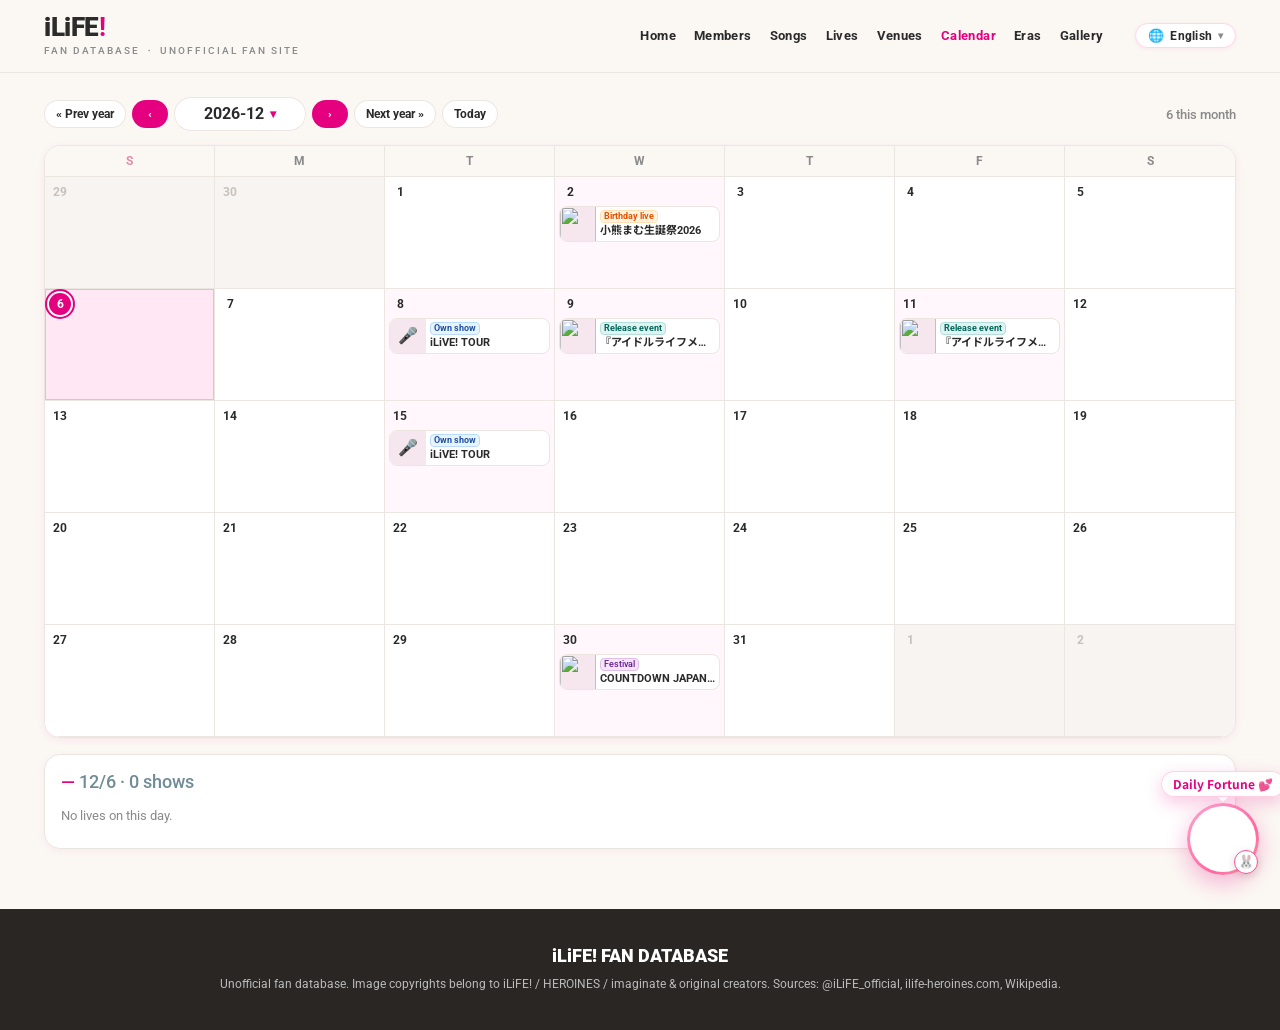
==== commit 14fab6ef: "Remove page titles that repeat the active nav item List pages no longer show the large English H1 (L" ====
--- a/calendar.html
+++ b/calendar.html
@@ -1 +1 @@
-<!doctype html><html lang=zh-Hans><meta charset=utf-8><meta name=viewport content='width=device-width'><title>iLiFE! 应援资料库</title><link rel=stylesheet href="style.css?v=d113d8d9"><body data-page=calendar><header></header><main id=main>加载中…</main><script src="app.js?v=d113d8d9"></script>
+<!doctype html><html lang=zh-Hans><meta charset=utf-8><meta name=viewport content='width=device-width'><title>iLiFE! 应援资料库</title><link rel=stylesheet href="style.css?v=ee7e98ad"><body data-page=calendar><header></header><main id=main>加载中…</main><script src="app.js?v=ee7e98ad"></script>
--- a/style.css
+++ b/style.css
@@ -28,7 +28,7 @@
 .pill.off,button.off{background:#fff;color:var(--ink);box-shadow:inset 0 0 0 1px var(--line)}
 main{max-width:1240px;margin:auto;padding:24px 24px 60px}
 .crumb{font-size:12px;color:var(--sub);margin:8px 0 18px}
-h1.ttl{font:300 56px/1.1 Roboto;letter-spacing:6px;color:#6f8b97;margin:10px 0 4px;text-transform:uppercase}h1.ttl+p.sub{margin:0 0 28px;color:var(--sub)}
+.psum{margin:0 0 8px;font-size:13px;line-height:1.55;color:var(--sub)}
 h2{font:500 26px Roboto,"Noto Sans SC";color:#6f8b97;margin:44px 0 16px}h2:before{content:"— ";color:var(--pink)}
 h3{font-size:17px;margin:26px 0 10px}h4{margin:18px 0 8px;font-size:15px}
 .hero{position:relative;overflow:hidden;border-radius:4px;margin:-24px -24px 0}.hero .bg{position:absolute;inset:-40px;background-size:cover;background-position:center;filter:blur(28px) brightness(1.05);opacity:.8}
@@ -59,7 +59,7 @@
 #lb{position:fixed;inset:0;background:rgba(20,16,18,.92);display:none;z-index:99;align-items:center;justify-content:center;flex-direction:column}#lb.on{display:flex}#lb img{max-width:92vw;max-height:82vh}#lb p{color:#ddd;font-size:13px;margin:10px}#lb p a{color:#ff8cc6}#lb .x{position:absolute;top:14px;right:22px;font-size:30px;color:#fff;cursor:pointer}#lb .pv,#lb .nx{position:absolute;top:50%;font-size:44px;color:#fff;cursor:pointer;padding:20px;user-select:none}#lb .pv{left:6px}#lb .nx{right:6px}
 footer{background:#2a2624;color:#bbb;font-size:12px;padding:36px 24px;text-align:center}footer b{color:#fff;font:900 18px Roboto;display:block;margin-bottom:8px}
 @media(max-width:760px){.hd{padding:10px 16px;gap:8px}#burger{display:block;margin:0;padding:4px 6px;background:none;color:var(--ink);font-size:22px;line-height:1}.lang-dd{margin-left:auto}nav{display:none;position:absolute;top:100%;left:0;right:0;background:var(--bg);flex-direction:column;padding:12px 24px;border-bottom:1px solid var(--line);gap:10px}nav.open{display:flex}nav a{font-size:14px;padding:4px 0}nav a span{display:none}
-.mgrid{grid-template-columns:repeat(2,1fr);gap:24px 14px}.stats{grid-template-columns:repeat(2,1fr)}.gal{grid-template-columns:repeat(2,1fr);gap:8px}h1.ttl{font-size:36px;letter-spacing:3px}dl.info{grid-template-columns:100px 1fr}main{padding:16px}.hero{margin:-16px -16px 0}}
+.mgrid{grid-template-columns:repeat(2,1fr);gap:24px 14px}.stats{grid-template-columns:repeat(2,1fr)}.gal{grid-template-columns:repeat(2,1fr);gap:8px}dl.info{grid-template-columns:100px 1fr}main{padding:16px}.hero{margin:-16px -16px 0}}
 
 .tlwrap{overflow-x:auto;background:#fff;border:1px solid var(--line);-webkit-overflow-scrolling:touch}.tl{min-width:1100px;position:relative}
 .tr{display:flex;height:26px;align-items:center}.tr:nth-child(even):not(.th){background:#fcf9f7}.tn{flex:0 0 150px;position:sticky;left:0;z-index:3;background:inherit;background-color:#fff;padding:0 10px;font-size:13px;white-space:nowrap;overflow:hidden;height:100%;display:flex;align-items:center;border-right:1px solid var(--line)}.tn em{font-style:normal;font-size:10px;color:var(--sub);margin-left:5px;border:1px solid var(--line);border-radius:8px;padding:0 5px}
@@ -112,8 +112,7 @@
 
 .src{font-size:11px;margin-left:4px;color:var(--pink)}.unk{color:var(--sub);font-size:12px}dl.info .dot{display:inline-block;width:10px;height:10px;border-radius:50%;margin-right:4px;vertical-align:middle}
 /* songs grid & detail */
-body[data-page=songs] h1.ttl,body[data-page=lives] h1.ttl{font:900 34px/1 Roboto;margin:6px 0 2px;color:var(--pink);letter-spacing:normal}
-body[data-page=songs] .sub,body[data-page=lives] .sub{color:var(--sub);margin:0 0 6px;font-size:13px}
+body[data-page=songs] .psum,body[data-page=lives] .psum{margin:0 0 2px}
 body[data-page=songs] .filters,body[data-page=lives] .filters{margin:8px 0 16px}
 body[data-page=songs] .filters button,body[data-page=lives] .filters button{padding:5px 12px;font-size:12px}
 
@@ -184,7 +183,6 @@
 .setlist{background:#fff;border-radius:10px;padding:12px 16px;font:13px/1.6 monospace;white-space:pre-wrap;box-shadow:0 2px 8px #e4007f12}
 
 @media(max-width:760px){
-  body[data-page=songs] h1.ttl,body[data-page=lives] h1.ttl{font-size:26px}
   .grid{grid-template-columns:repeat(2,minmax(0,1fr));gap:10px}
   .cv{height:110px}
   .photos{grid-template-columns:1fr 1fr}
@@ -269,10 +267,10 @@
 }
 
 
-* VENUE footprint map */
+/* VENUE footprint map */
 body[data-page=venues] main{padding-top:12px;padding-bottom:28px}
-body[data-page=venues] h1.ttl{font:900 30px/1 Roboto;margin:0 0 2px;color:var(--pink);letter-spacing:normal}
-body[data-page=venues] .sub{color:var(--sub);margin:0 0 8px;font-size:13px}
+body[data-page=venues] .crumb{margin:0 0 2px}
+body[data-page=venues] .psum{margin:0 0 10px}
 .vlayout{display:grid;grid-template-columns:minmax(0,1.5fr) minmax(260px,360px);gap:18px;align-items:start}
 .vmap-card,.vpanel{min-width:0}
 .vmap-card{background:linear-gradient(180deg,#fff 0%,#fff7f8 70%,#fff 100%);border:1px solid #f3e4ea;border-radius:24px;padding:14px 14px 8px;box-shadow:0 10px 32px #e4007f0e}
@@ -332,7 +330,6 @@
 a.vlive .meta{grid-column:2;font-size:11px;color:var(--sub)}
 @media(min-width:761px){.vsearch{font-size:13px}}
 @media(max-width:760px){
-  body[data-page=venues] h1.ttl{font-size:26px}
   .vlayout{grid-template-columns:1fr;gap:12px}
   .vpanel{position:static;max-height:none}
   .vmap-card{padding:10px 8px 6px}
